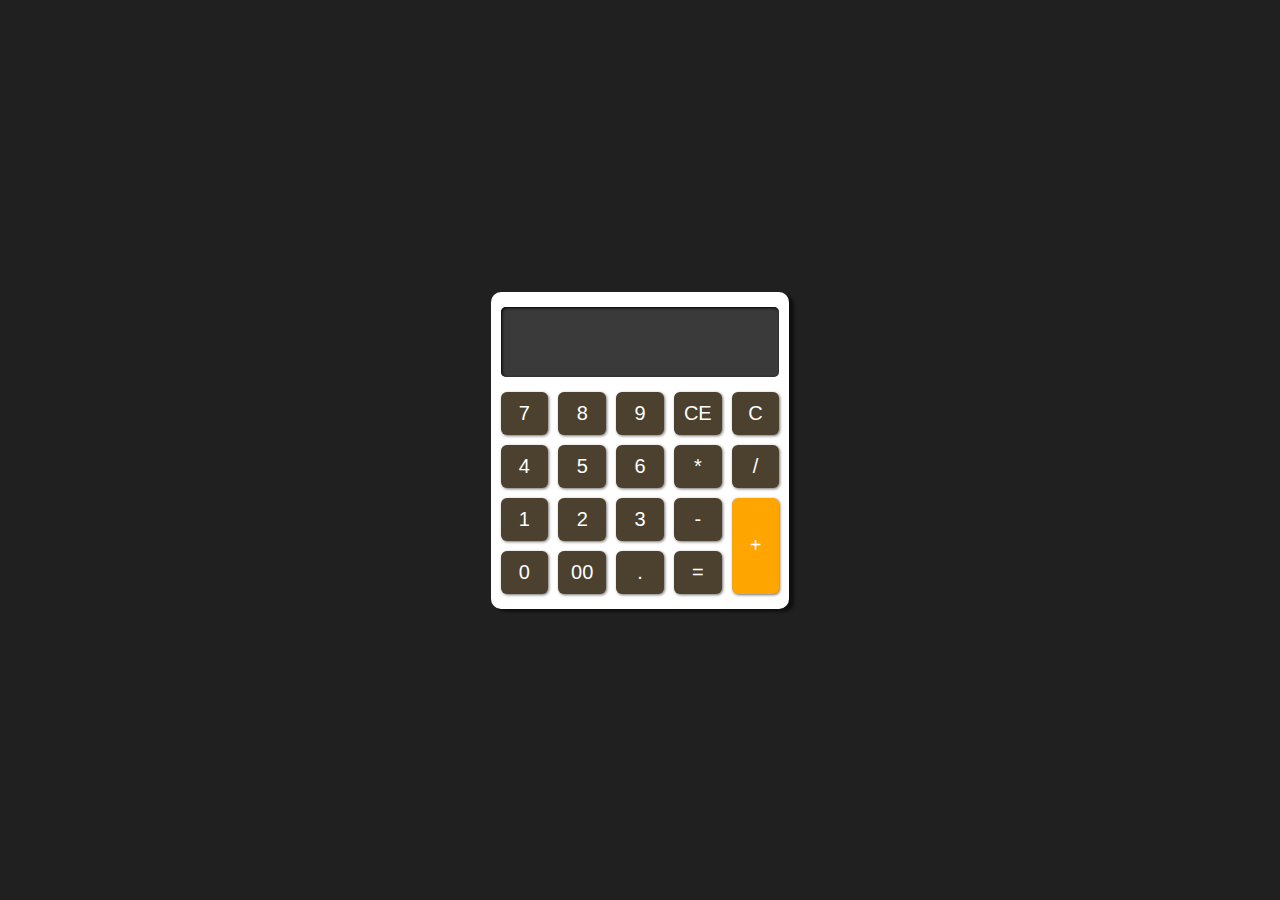
==== page/calculator.html @ 955cb47f "first commit: calculator, slideshow" ====
<!DOCTYPE html>
<html lang="pt-br">
	<head>
		<meta charset="UTF-8" />
		<meta name="viewport" content="width=device-width, initial-scale=1.0" />
		<title>Calculator</title>
		<link
			rel="shortcut icon"
			href="/assets/calculator/img/favicon.png"
			type="image/x-icon" />
		<link rel="stylesheet" href="/assets/calculator/css/style.css" />
	</head>
	<body>
		<main>
			<div id="display">
				<p></p>
				<p></p>
			</div>
			<div id="buttons">
				<div class="btn number">7</div>
				<div class="btn number">8</div>
				<div class="btn number">9</div>
				<div class="btn clear-all">CE</div>
				<div class="btn clear">C</div>
				<div class="btn number">4</div>
				<div class="btn number">5</div>
				<div class="btn number">6</div>
				<div class="btn operator">*</div>
				<div class="btn operator">/</div>
				<div class="btn number">1</div>
				<div class="btn number">2</div>
				<div class="btn number">3</div>
				<div class="btn operator">-</div>
				<div class="btn number">0</div>
				<div class="btn number">00</div>
				<div class="btn number">.</div>
				<div class="btn equals">=</div>
				<div id="soma" class="operator">+</div>
			</div>
		</main>
		<script src="/assets/calculator/js/main.js"></script>
	</body>
</html>
---- assets/calculator/css/style.css ----
* {
	margin: 0;
	padding: 0;
	box-sizing: border-box;
}

html,
body {
	min-height: 100%;
}

body {
	display: flex;
	height: 100vh;
	justify-content: center;
	align-items: center;
	background-color: rgb(32, 32, 32);
}

main {
	background-color: white;
	border-radius: 10px;
	min-width: 280px;
	max-width: 840px;
	box-shadow: 5px 3px 3px rgba(0, 0, 0, 0.521);
}

#display {
	display: flex;
	padding: 5px 10px;
	flex-direction: column;
	justify-content: space-between;
	align-items: end;
	height: 70px;
	margin: 15px 10px;
	border-radius: 5px;
	background-color: rgb(58, 58, 58);
	color: white;
	box-shadow: inset 1px 1px 3px black;
}

#display > p:nth-child(2) {
	font-size: 1.2rem;
}

#buttons {
	margin: 0 10px 15px;
	display: grid;
	grid-template-columns: repeat(5, 1fr);
	gap: 10px;
}
.btn {
	background-color: rgb(75, 65, 46);
}

#soma {
	grid-column: 5;
	grid-row: 3 / span 2;
	background-color: orange;
}

.btn,
#soma {
	display: flex;
	align-items: center;
	justify-content: center;
	text-align: center;
	min-width: 40px;
	font-weight: 500;
	font-size: 20px;
	font-family: 'Lucida Sans', 'Lucida Sans Regular', 'Lucida Grande',
		'Lucida Sans Unicode', Geneva, Verdana, sans-serif;
	color: white;
	border-radius: 6px;
	padding: 10px 10px;
	cursor: pointer;
	user-select: none;
	box-shadow: 1px 1px 3px rgba(0, 0, 0, 0.555);
}

#buttons > div:active {
	box-shadow: inset 1px 1px 3px rgba(0, 0, 0, 0.555);
}
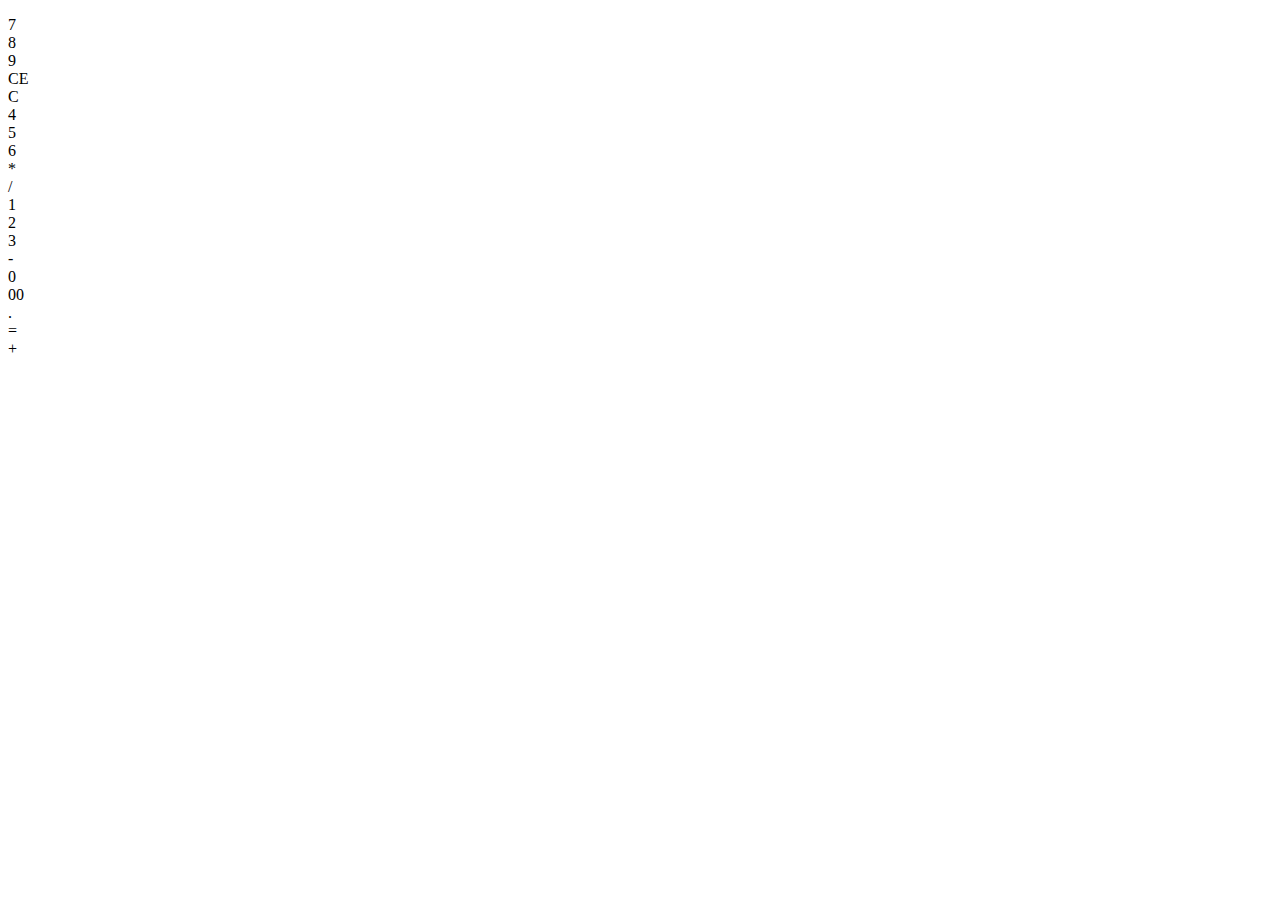
==== commit 197bfff2: "fix: path of assets for calculator" ====
--- a/page/calculator.html
+++ b/page/calculator.html
@@ -6,9 +6,9 @@
 		<title>Calculator</title>
 		<link
 			rel="shortcut icon"
-			href="/assets/calculator/img/favicon.png"
+			href="./assets/calculator/img/favicon.png"
 			type="image/x-icon" />
-		<link rel="stylesheet" href="/assets/calculator/css/style.css" />
+		<link rel="stylesheet" href="./assets/calculator/css/style.css" />
 	</head>
 	<body>
 		<main>
@@ -38,6 +38,6 @@
 				<div id="soma" class="operator">+</div>
 			</div>
 		</main>
-		<script src="/assets/calculator/js/main.js"></script>
+		<script src="./assets/calculator/js/main.js"></script>
 	</body>
 </html>
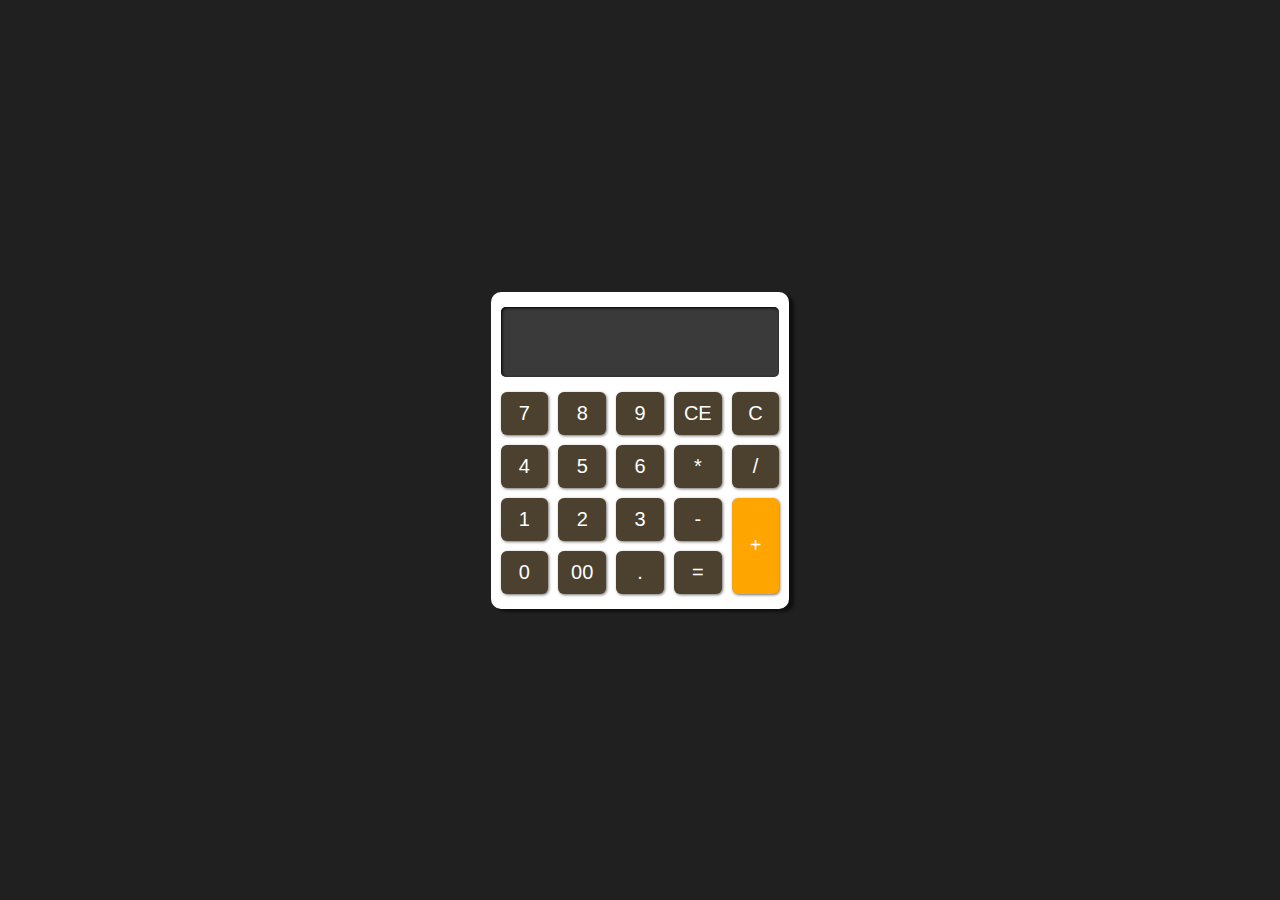
==== commit 779a6d49: "fix: path of files" ====
--- a/page/calculator.html
+++ b/page/calculator.html
@@ -6,9 +6,9 @@
 		<title>Calculator</title>
 		<link
 			rel="shortcut icon"
-			href="./assets/calculator/img/favicon.png"
+			href="../assets/calculator/img/favicon.png"
 			type="image/x-icon" />
-		<link rel="stylesheet" href="./assets/calculator/css/style.css" />
+		<link rel="stylesheet" href="../assets/calculator/css/style.css" />
 	</head>
 	<body>
 		<main>
@@ -38,6 +38,6 @@
 				<div id="soma" class="operator">+</div>
 			</div>
 		</main>
-		<script src="./assets/calculator/js/main.js"></script>
+		<script src="../assets/calculator/js/main.js"></script>
 	</body>
 </html>
--- a/assets/calculator/css/style.css
+++ b/assets/calculator/css/style.css
@@ -0,0 +1,83 @@
+* {
+	margin: 0;
+	padding: 0;
+	box-sizing: border-box;
+}
+
+html,
+body {
+	min-height: 100%;
+}
+
+body {
+	display: flex;
+	height: 100vh;
+	justify-content: center;
+	align-items: center;
+	background-color: rgb(32, 32, 32);
+}
+
+main {
+	background-color: white;
+	border-radius: 10px;
+	min-width: 280px;
+	max-width: 840px;
+	box-shadow: 5px 3px 3px rgba(0, 0, 0, 0.521);
+}
+
+#display {
+	display: flex;
+	padding: 5px 10px;
+	flex-direction: column;
+	justify-content: space-between;
+	align-items: end;
+	height: 70px;
+	margin: 15px 10px;
+	border-radius: 5px;
+	background-color: rgb(58, 58, 58);
+	color: white;
+	box-shadow: inset 1px 1px 3px black;
+}
+
+#display > p:nth-child(2) {
+	font-size: 1.2rem;
+}
+
+#buttons {
+	margin: 0 10px 15px;
+	display: grid;
+	grid-template-columns: repeat(5, 1fr);
+	gap: 10px;
+}
+.btn {
+	background-color: rgb(75, 65, 46);
+}
+
+#soma {
+	grid-column: 5;
+	grid-row: 3 / span 2;
+	background-color: orange;
+}
+
+.btn,
+#soma {
+	display: flex;
+	align-items: center;
+	justify-content: center;
+	text-align: center;
+	min-width: 40px;
+	font-weight: 500;
+	font-size: 20px;
+	font-family: 'Lucida Sans', 'Lucida Sans Regular', 'Lucida Grande',
+		'Lucida Sans Unicode', Geneva, Verdana, sans-serif;
+	color: white;
+	border-radius: 6px;
+	padding: 10px 10px;
+	cursor: pointer;
+	user-select: none;
+	box-shadow: 1px 1px 3px rgba(0, 0, 0, 0.555);
+}
+
+#buttons > div:active {
+	box-shadow: inset 1px 1px 3px rgba(0, 0, 0, 0.555);
+}
